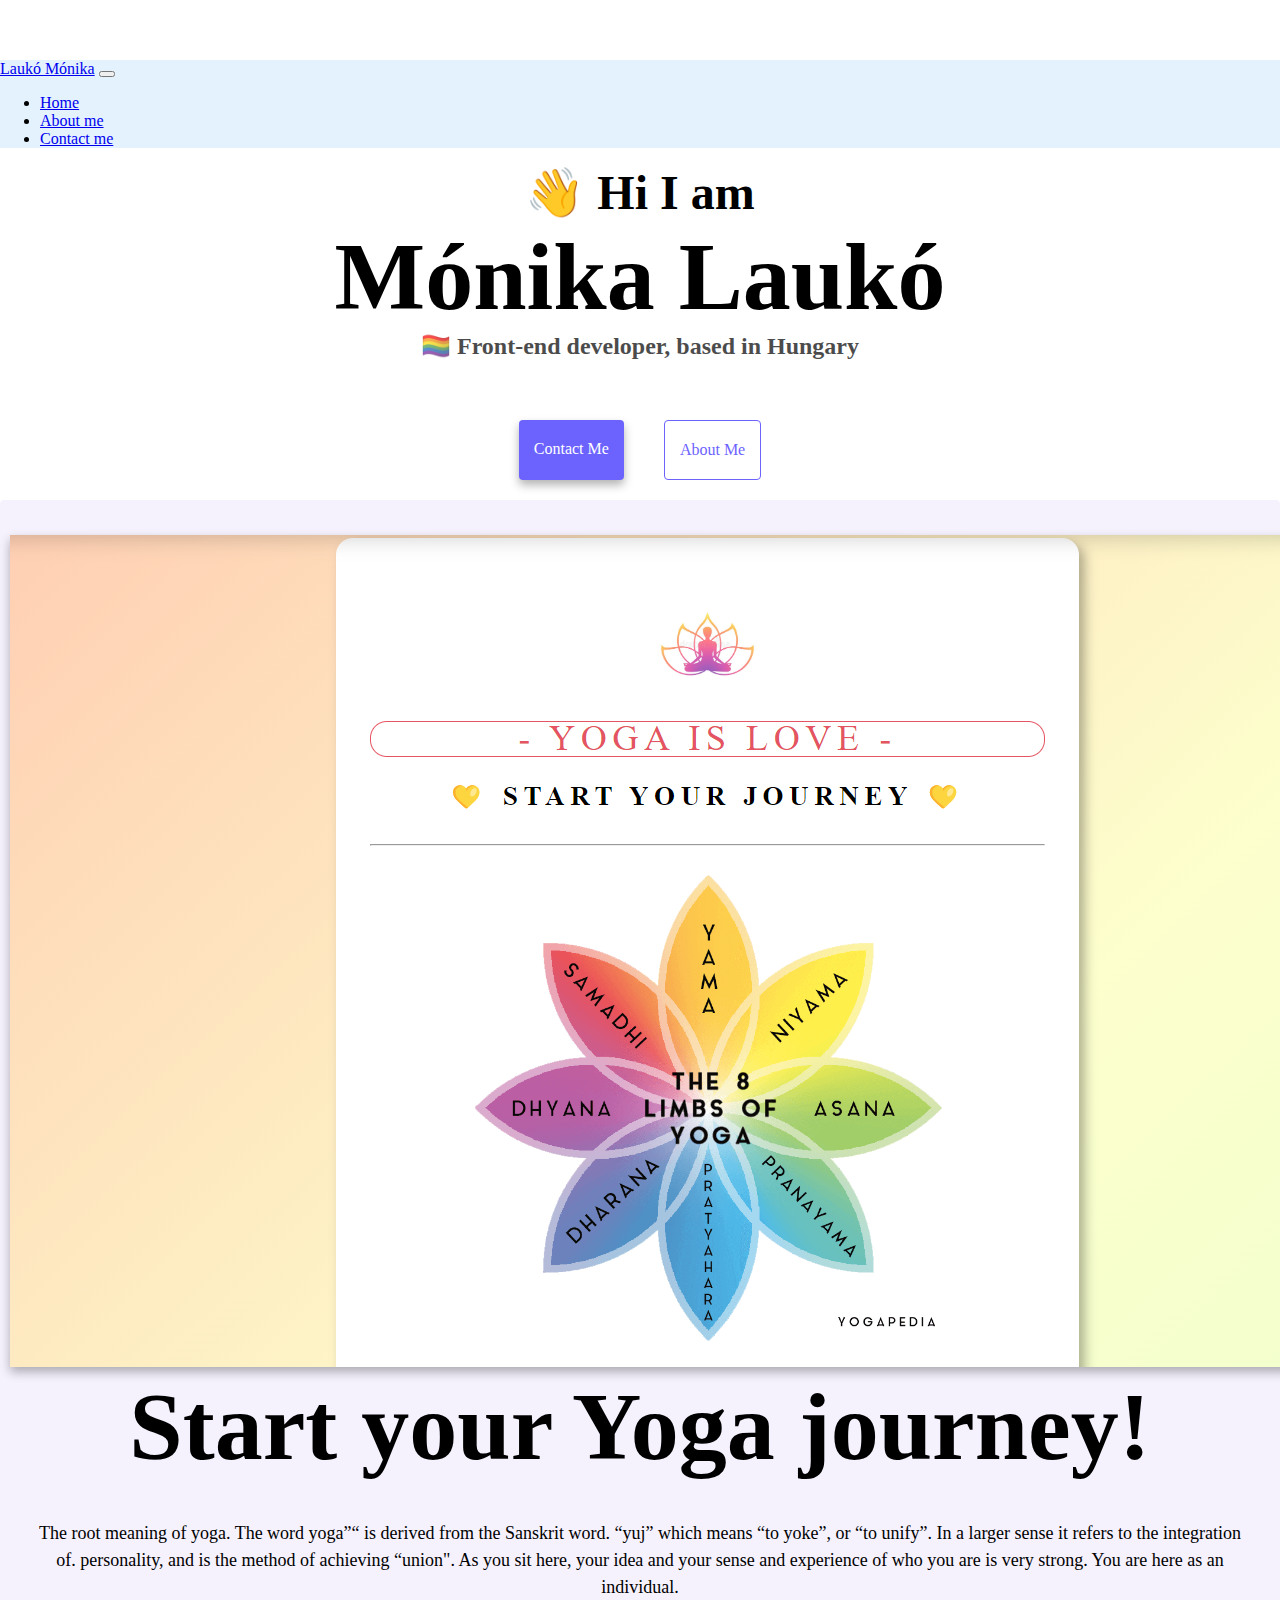
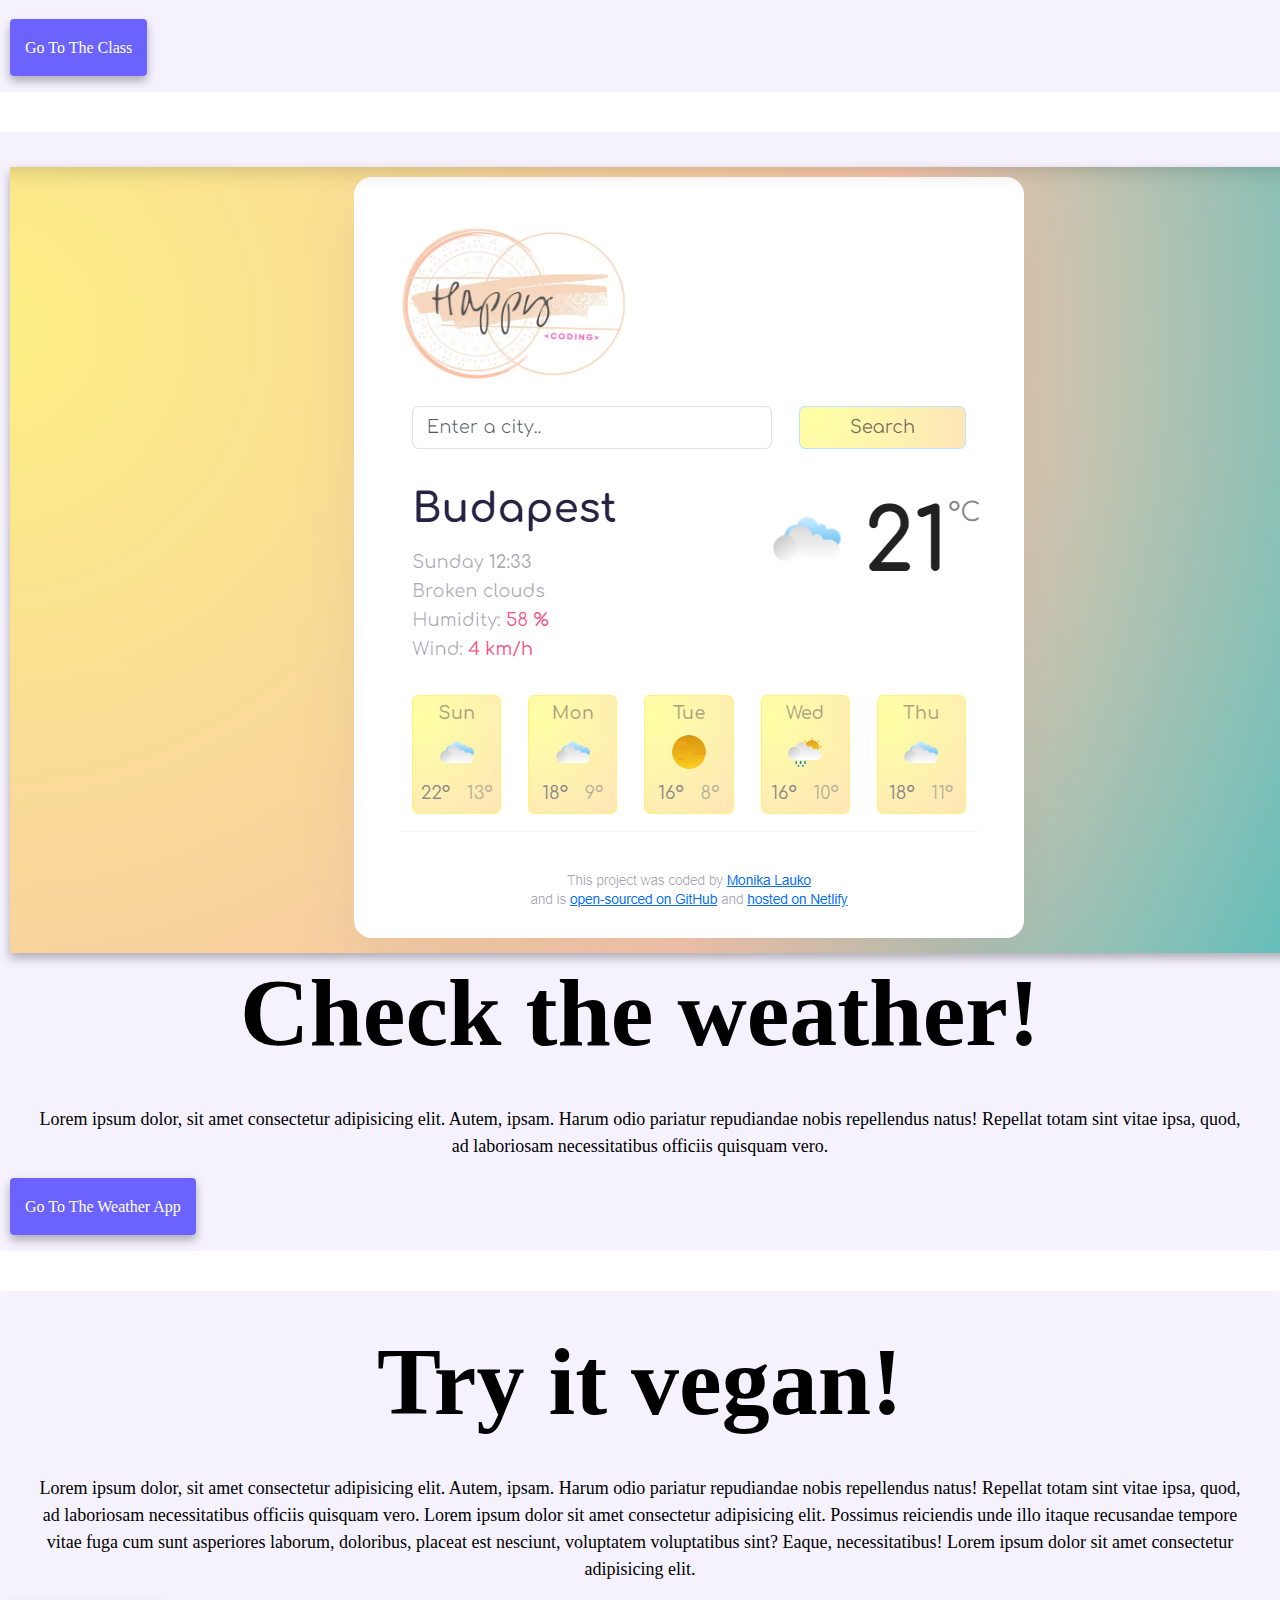
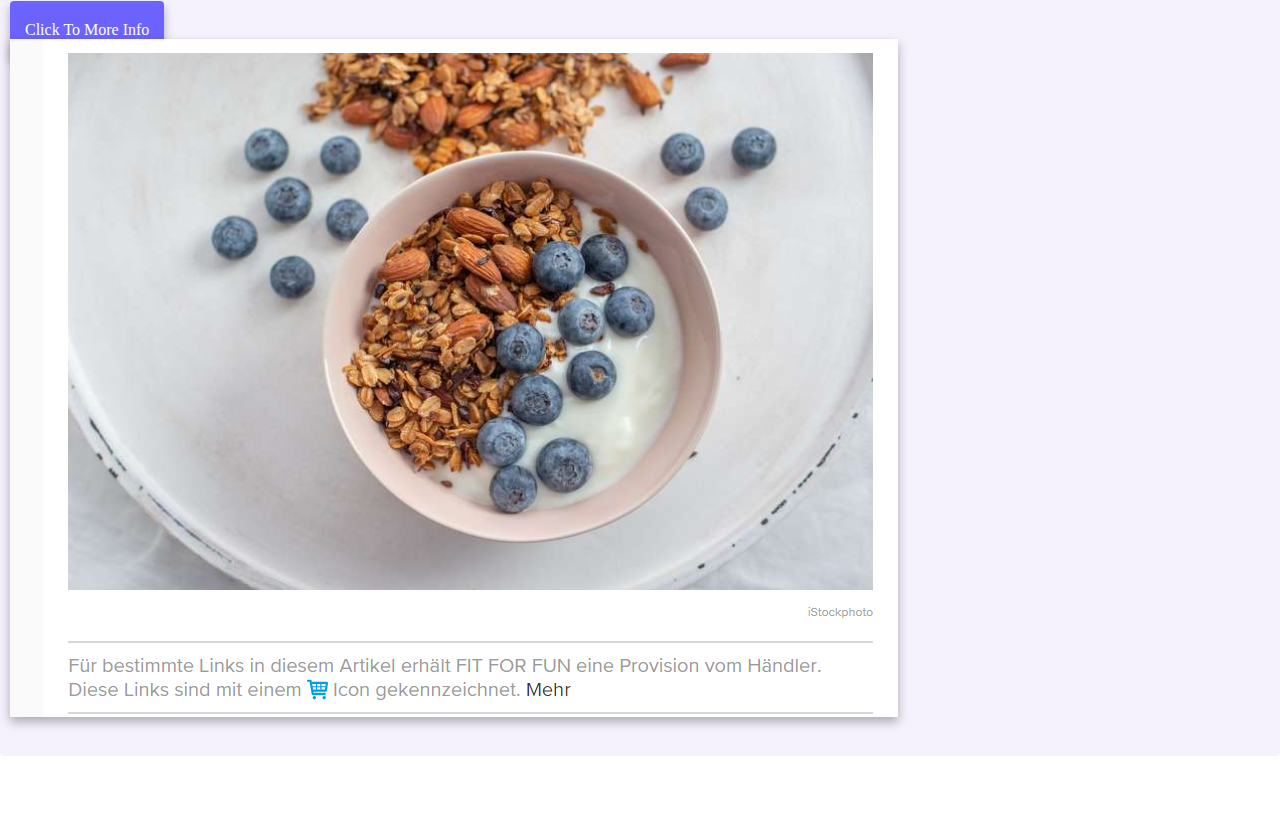
==== index.html @ 0a2f25bc "Create page structure" ====
<!DOCTYPE html>
<html lang="en">
  <head>
    <meta charset="UTF-8" />
    <meta http-equiv="X-UA-Compatible" content="IE=edge" />
    <meta name="viewport" content="width=device-width, initial-scale=1.0" />
    <title>Monika Lauko</title>
    <link rel="stylesheet" href="src/style.css" />
    <link
      href="https://cdn.jsdelivr.net/npm/bootstrap@5.3.0-alpha3/dist/css/bootstrap.min.css"
      rel="stylesheet"
      integrity="sha384-KK94CHFLLe+nY2dmCWGMq91rCGa5gtU4mk92HdvYe+M/SXH301p5ILy+dN9+nJOZ"
      crossorigin="anonymous"
    />
  </head>
  <body class="ms-2 me-2">
    <nav
      class="navbar fixed-top navbar-expand-lg bg-body-tertiary ms-1"
      style="background-color: #e3f2fd"
    >
      <div class="container-fluid">
        <a class="navbar-brand" href="index.html">Laukó Mónika</a>
        <button
          class="navbar-toggler"
          type="button"
          data-bs-toggle="collapse"
          data-bs-target="#navbarNav"
          aria-controls="navbarNav"
          aria-expanded="false"
          aria-label="Toggle navigation"
        >
          <span class="navbar-toggler-icon"></span>
        </button>
        <div class="collapse navbar-collapse" id="navbarNav">
          <ul class="navbar-nav">
            <li class="nav-item">
              <a class="nav-link active" aria-current="page" href="index.html"
                >Home</a
              >
            </li>
            <li class="nav-item">
              <a class="nav-link" href="about.html">About me</a>
            </li>
            <li class="nav-item">
              <a class="nav-link" href="about.html#contact">Contact me</a>
            </li>
          </ul>
        </div>
      </div>
    </nav>
    <h2 class="mt-5 pt-5">👋 Hi I am</h2>
    <h1>Mónika Laukó</h1>
    <h3>🏳️‍🌈 Front-end developer, based in Hungary</h3>
    <div class="navigation-links mb-5">
      <a href="about.html#contact" class="primary-link">Contact me</a>
      <a href="about.html" class="secondary-link">About me</a>
    </div>
    <div class="content">
      <div class="container-fluid">
        <div class="row row-index object-fit-sm-contain border rounded">
          <div class="col-sm-6 mb-3">
            <img
              src="images/yoga.png"
              alt="yoga"
              class="img-fluid rounded shadow-sm"
              max-width="50%"
            />
          </div>
          <div class="col-sm-6 mb-3">
            <h1 class="text-start">Start your Yoga journey!</h1>
            <p class="text-start p-0">
              The root meaning of yoga. The word yoga”“ is derived from the
              Sanskrit word. “yuj” which means “to yoke”, or “to unify”. In a
              larger sense it refers to the integration of. personality, and is
              the method of achieving “union". As you sit here, your idea and
              your sense and experience of who you are is very strong. You are
              here as an individual.
            </p>
            <div class="mt-5">
              <a
                href="https://www.shecodes.io/workshops/shecodes-basics-159929af-30e6-4958-bd3b-91990c61966b/projects/1427762"
                target="_blank"
                class="goTo-button primary-link"
                >Go to the class</a
              >
            </div>
          </div>
        </div>
        <div class="row row-index mt-3 object-fit-sm-contain border rounded">
          <div class="col-sm-6 mb-3">
            <img
              src="images/weather.png"
              alt="weather"
              class="img-fluid rounded shadow-sm"
              max-width="50%"
            />
          </div>
          <div class="col-sm-6 mb-3">
            <h1 class="text-start">Check the weather!</h1>
            <p class="text-start p-0">
              Lorem ipsum dolor, sit amet consectetur adipisicing elit. Autem,
              ipsam. Harum odio pariatur repudiandae nobis repellendus natus!
              Repellat totam sint vitae ipsa, quod, ad laboriosam necessitatibus
              officiis quisquam vero.
            </p>
            <div class="mt-5">
              <a
                href="https://www.shecodes.io/workshops/shecodes-plus-475ce3ee-147b-40ee-8e53-3ca6e4516ee2/projects/1588705"
                target="_blank"
                class="goTo-button primary-link"
                >Go to the weather app</a
              >
            </div>
          </div>
        </div>
        <div class="row row-index mt-3 object-fit-sm-contain border rounded">
          <div class="col-sm-6 mb-3">
            <h1 class="text-start">Try it vegan!</h1>
            <p class="text-start p-0">
              Lorem ipsum dolor, sit amet consectetur adipisicing elit. Autem,
              ipsam. Harum odio pariatur repudiandae nobis repellendus natus!
              Repellat totam sint vitae ipsa, quod, ad laboriosam necessitatibus
              officiis quisquam vero. Lorem ipsum dolor sit amet consectetur
              adipisicing elit. Possimus reiciendis unde illo itaque recusandae
              tempore vitae fuga cum sunt asperiores laborum, doloribus, placeat
              est nesciunt, voluptatem voluptatibus sint? Eaque, necessitatibus!
              Lorem ipsum dolor sit amet consectetur adipisicing elit.
            </p>
            <div class="mt-5">
              <a
                href="https://www.fitforfun.de/tests/produkttest/veganer-joghurt-im-test-pflanzliche-alternativen-im-check-377078.html"
                target="_blank"
                class="goTo-button primary-link"
                >Click to more info</a
              >
            </div>
          </div>
          <div class="col-sm-6 mb-3">
            <img
              src="images/vegan.png"
              alt="yogurt"
              class="img-fluid rounded shadow-sm"
              max-width="50%"
            />
          </div>
        </div>
      </div>
    </div>
    <script
      src="https://cdn.jsdelivr.net/npm/bootstrap@5.3.0-alpha3/dist/js/bootstrap.bundle.min.js"
      integrity="sha384-ENjdO4Dr2bkBIFxQpeoTz1HIcje39Wm4jDKdf19U8gI4ddQ3GYNS7NTKfAdVQSZe"
      crossorigin="anonymous"
    ></script>
  </body>
</html>
---- src/style.css ----
:root {
  --primary-color: #6c63ff;
  --secondary-color: #f5f2fe;
  --box-shadow: 0 5px 10px rgba(0, 0, 0, 0.3);
}

body {
  margin: 60px auto;
}

h1,
h2,
h3 {
  text-align: center;
  margin: 0;
}

h1 {
  font-size: 96px;
}

h2 {
  font-size: 48px;
}

h3 {
  font-size: 24px;
  opacity: 0.7;
}

p {
  background: var(--secondary-color);
  padding: 20px;
  border-radius: 4px;
  font-size: 18px;
  line-height: 1.5;
  text-align: center;
}

.navigation-links {
  display: flex;
  margin-top: 40px;
  justify-content: center;
}

.navigation-links a {
  margin: 20px;
}

.primary-link {
  background: var(--primary-color);
  box-shadow: var(--box-shadow);
  color: white;
  border-radius: 4px;
  padding: 20px 15px;
  text-decoration: none;
  text-transform: capitalize;
}

.primary-link:hover {
  border: var(--primary-color);
  border-radius: 4px;
  background: white;
  color: var(--primary-color);
}

.secondary-link {
  color: var(--primary-color);
  border: 1px solid var(--primary-color);
  border-radius: 4px;
  padding: 20px 15px;
  text-decoration: none;
  text-transform: capitalize;
}

.secondary-link:hover {
  color: white;
  background: var(--primary-color);
}

.goTo-button {
  background: var(--primary-color);
  box-shadow: var(--box-shadow);
  color: white;
}
.homepage-link {
  color: var(--primary-color);
  text-align: center;
  display: block;
}

.about-paragraphs {
  display: flex;
  margin: 30px 0;
}

.about-paragraphs p {
  margin: 10px;
}

.email-link {
  display: flex;
  justify-content: center;
  color: var(--primary-color);
  font-size: 28px;
  text-decoration: none;
}

.email-link:hover {
  text-decoration: underline;
  font-size: 22px;
}

.row-index {
  margin-bottom: 40px;
  padding: 35px 10px;
  background-color: var(--secondary-color);
  border-radius: 4px;
}

img {
  box-shadow: var(--box-shadow);
}

.content {
  display: block;
  margin: 0 auto;
  max-width: 1300px;
}
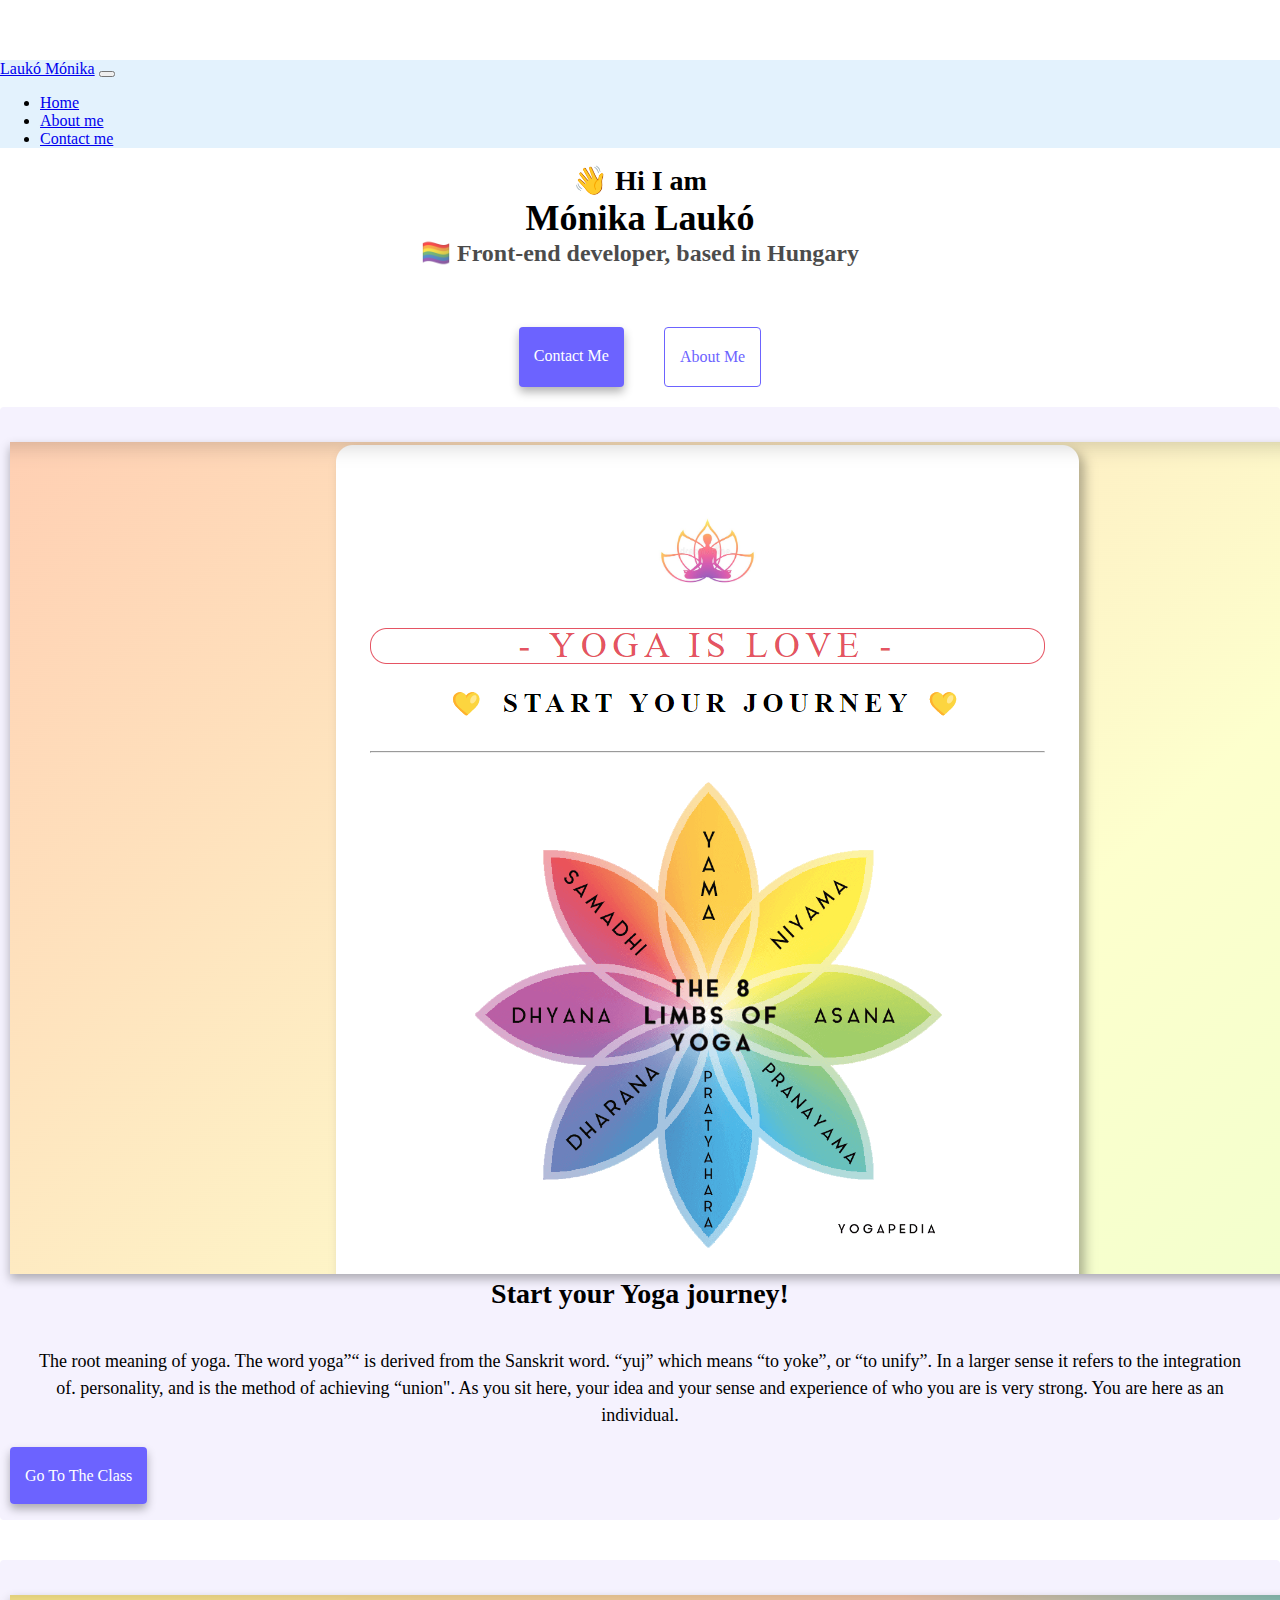
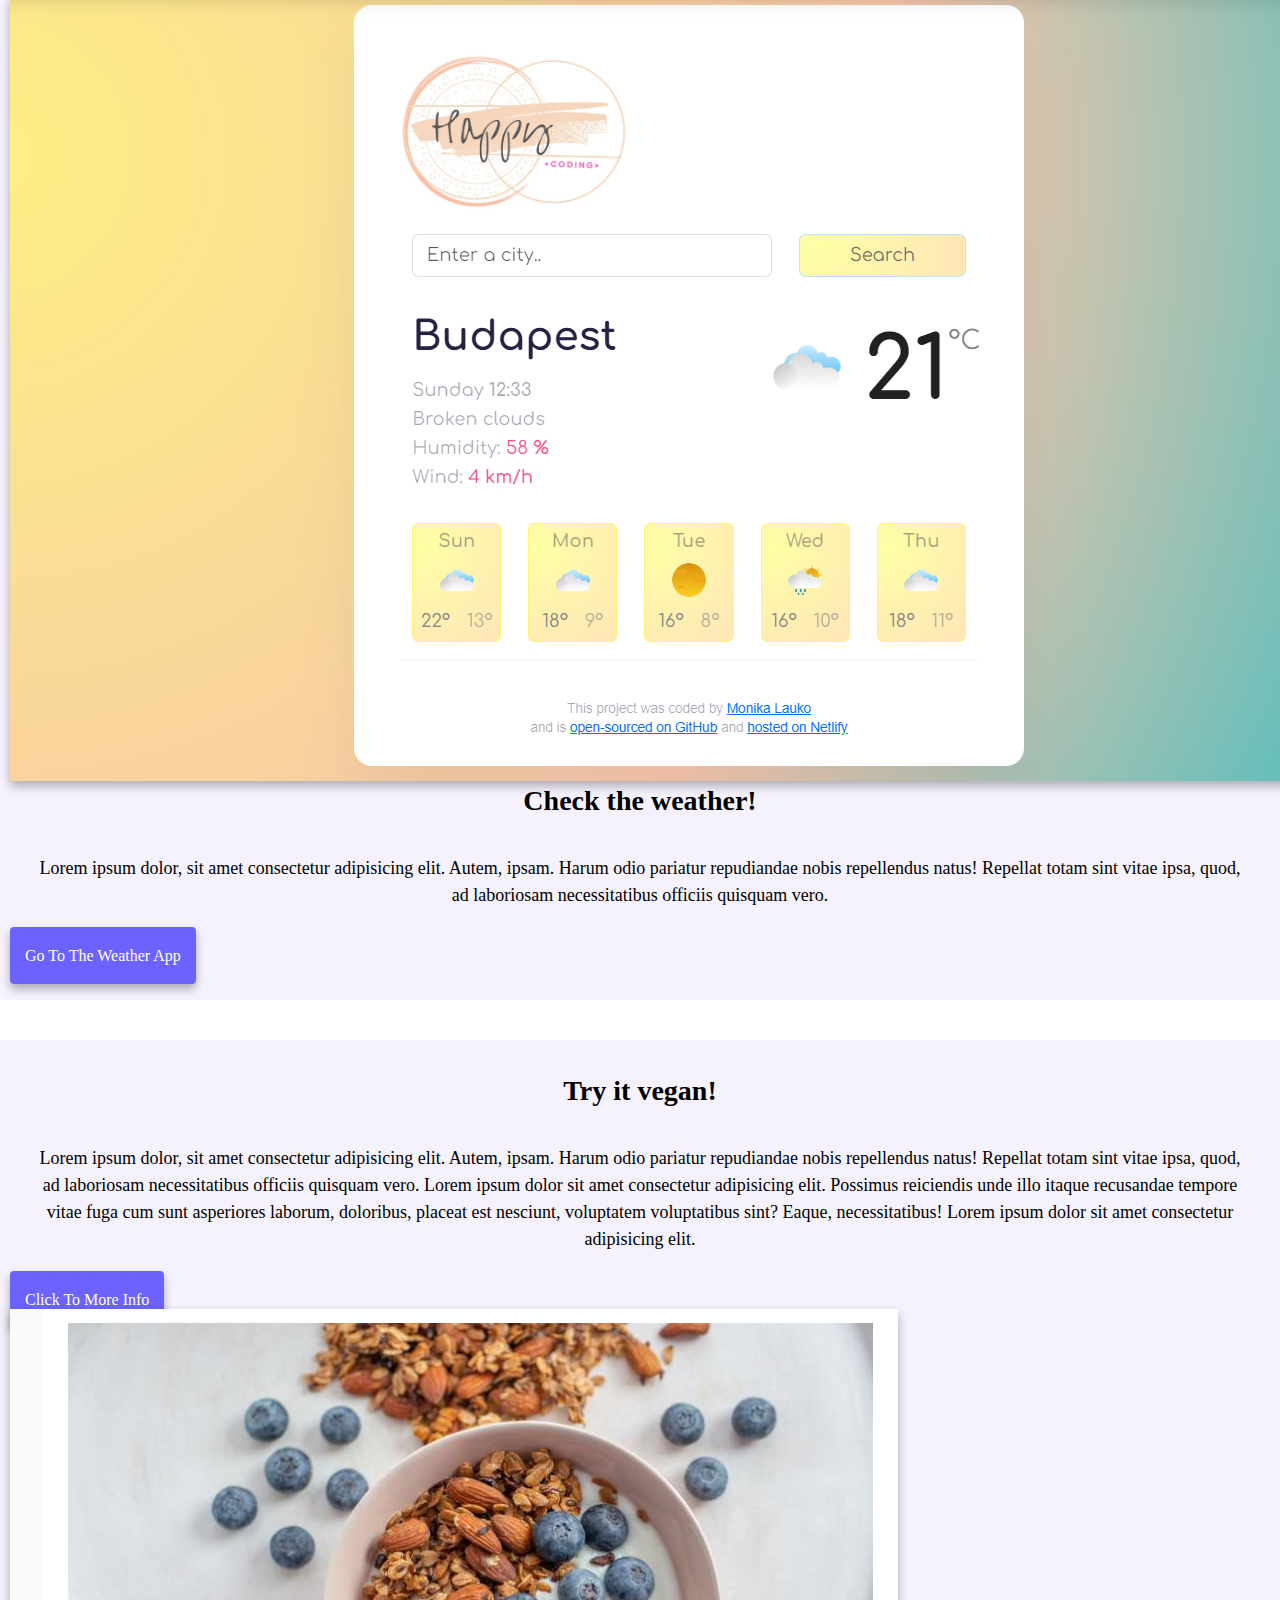
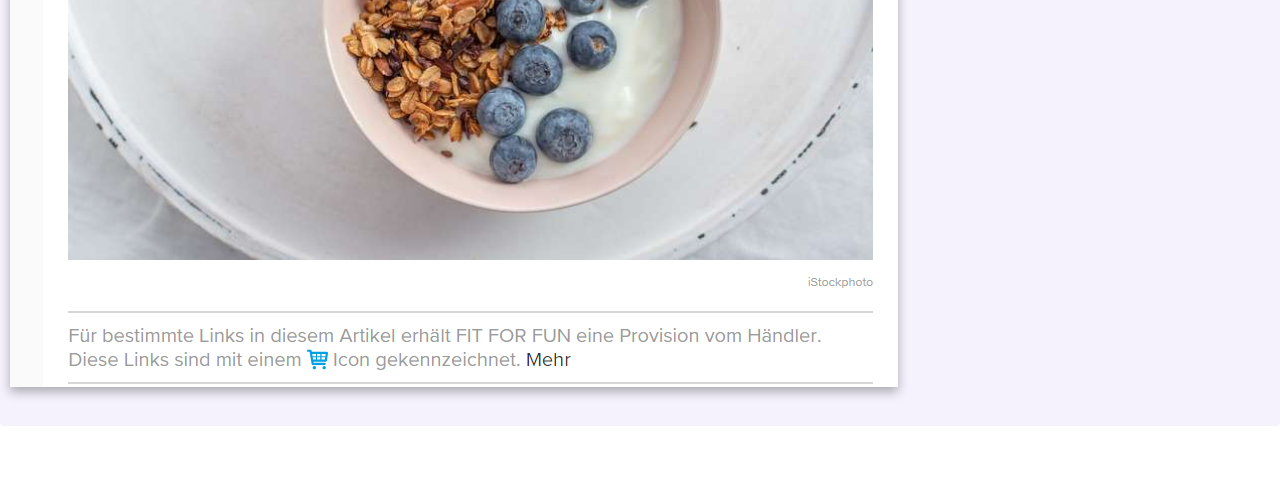
==== commit 7bb44cf3: "Responsive behavior for mobile devices" ====
--- a/index.html
+++ b/index.html
@@ -5,7 +5,7 @@
     <meta http-equiv="X-UA-Compatible" content="IE=edge" />
     <meta name="viewport" content="width=device-width, initial-scale=1.0" />
     <title>Monika Lauko</title>
-    <link rel="stylesheet" href="src/style.css" />
+    <link rel="stylesheet" href="/src/style.css" />
     <link
       href="https://cdn.jsdelivr.net/npm/bootstrap@5.3.0-alpha3/dist/css/bootstrap.min.css"
       rel="stylesheet"
@@ -19,7 +19,7 @@
       style="background-color: #e3f2fd"
     >
       <div class="container-fluid">
-        <a class="navbar-brand" href="index.html">Laukó Mónika</a>
+        <a class="navbar-brand" href="/">Laukó Mónika</a>
         <button
           class="navbar-toggler"
           type="button"
@@ -34,33 +34,31 @@
         <div class="collapse navbar-collapse" id="navbarNav">
           <ul class="navbar-nav">
             <li class="nav-item">
-              <a class="nav-link active" aria-current="page" href="index.html"
-                >Home</a
-              >
+              <a class="nav-link active" aria-current="page" href="/">Home</a>
             </li>
             <li class="nav-item">
-              <a class="nav-link" href="about.html">About me</a>
+              <a class="nav-link" href="/about.html">About me</a>
             </li>
             <li class="nav-item">
-              <a class="nav-link" href="about.html#contact">Contact me</a>
+              <a class="nav-link" href="/about.html#contact">Contact me</a>
             </li>
           </ul>
         </div>
       </div>
     </nav>
-    <h2 class="mt-5 pt-5">👋 Hi I am</h2>
-    <h1>Mónika Laukó</h1>
-    <h3>🏳️‍🌈 Front-end developer, based in Hungary</h3>
+    <h1 class="mt-5 pt-5 fs-4">👋 Hi I am</h1>
+    <h2 class="fs-1">Mónika Laukó</h2>
+    <h3 class="fs-3">🏳️‍🌈 Front-end developer, based in Hungary</h3>
     <div class="navigation-links mb-5">
-      <a href="about.html#contact" class="primary-link">Contact me</a>
-      <a href="about.html" class="secondary-link">About me</a>
+      <a href="/about.html#contact" class="primary-link">Contact me</a>
+      <a href="/about.html" class="secondary-link">About me</a>
     </div>
     <div class="content">
       <div class="container-fluid">
         <div class="row row-index object-fit-sm-contain border rounded">
           <div class="col-sm-6 mb-3">
             <img
-              src="images/yoga.png"
+              src="/images/yoga.png"
               alt="yoga"
               class="img-fluid rounded shadow-sm"
               max-width="50%"
--- a/src/style.css
+++ b/src/style.css
@@ -10,22 +10,27 @@
 
 h1,
 h2,
-h3 {
+h3, 
+h4 {
   text-align: center;
   margin: 0;
 }
 
 h1 {
-  font-size: 96px;
+  font-size: 28px;
 }
 
 h2 {
-  font-size: 48px;
+  font-size: 36px;
 }
 
 h3 {
   font-size: 24px;
   opacity: 0.7;
+}
+
+h4 {
+    font-size: 28px;
 }
 
 p {
@@ -35,6 +40,10 @@
   font-size: 18px;
   line-height: 1.5;
   text-align: center;
+}
+
+img {
+  box-shadow: var(--box-shadow);
 }
 
 .navigation-links {
@@ -118,12 +127,42 @@
   border-radius: 4px;
 }
 
-img {
-  box-shadow: var(--box-shadow);
-}
+
 
 .content {
   display: block;
   margin: 0 auto;
   max-width: 1300px;
 }
+
+@media (max-width: 560px) {
+
+  h1 {
+    font-size: 18px;
+  }
+
+  h2 {
+    font-size: 24px;
+  }
+
+  h3 {
+    font-size: 16px;
+  }
+
+  img {
+    display:none;
+  }
+
+  p.text-start, h1.text-start {
+    text-align:center !important;
+  }
+
+  .goTo-button {
+    display:block;
+    text-align: center;
+  }
+
+  .email-link {
+  font-size: 20px;
+  
+}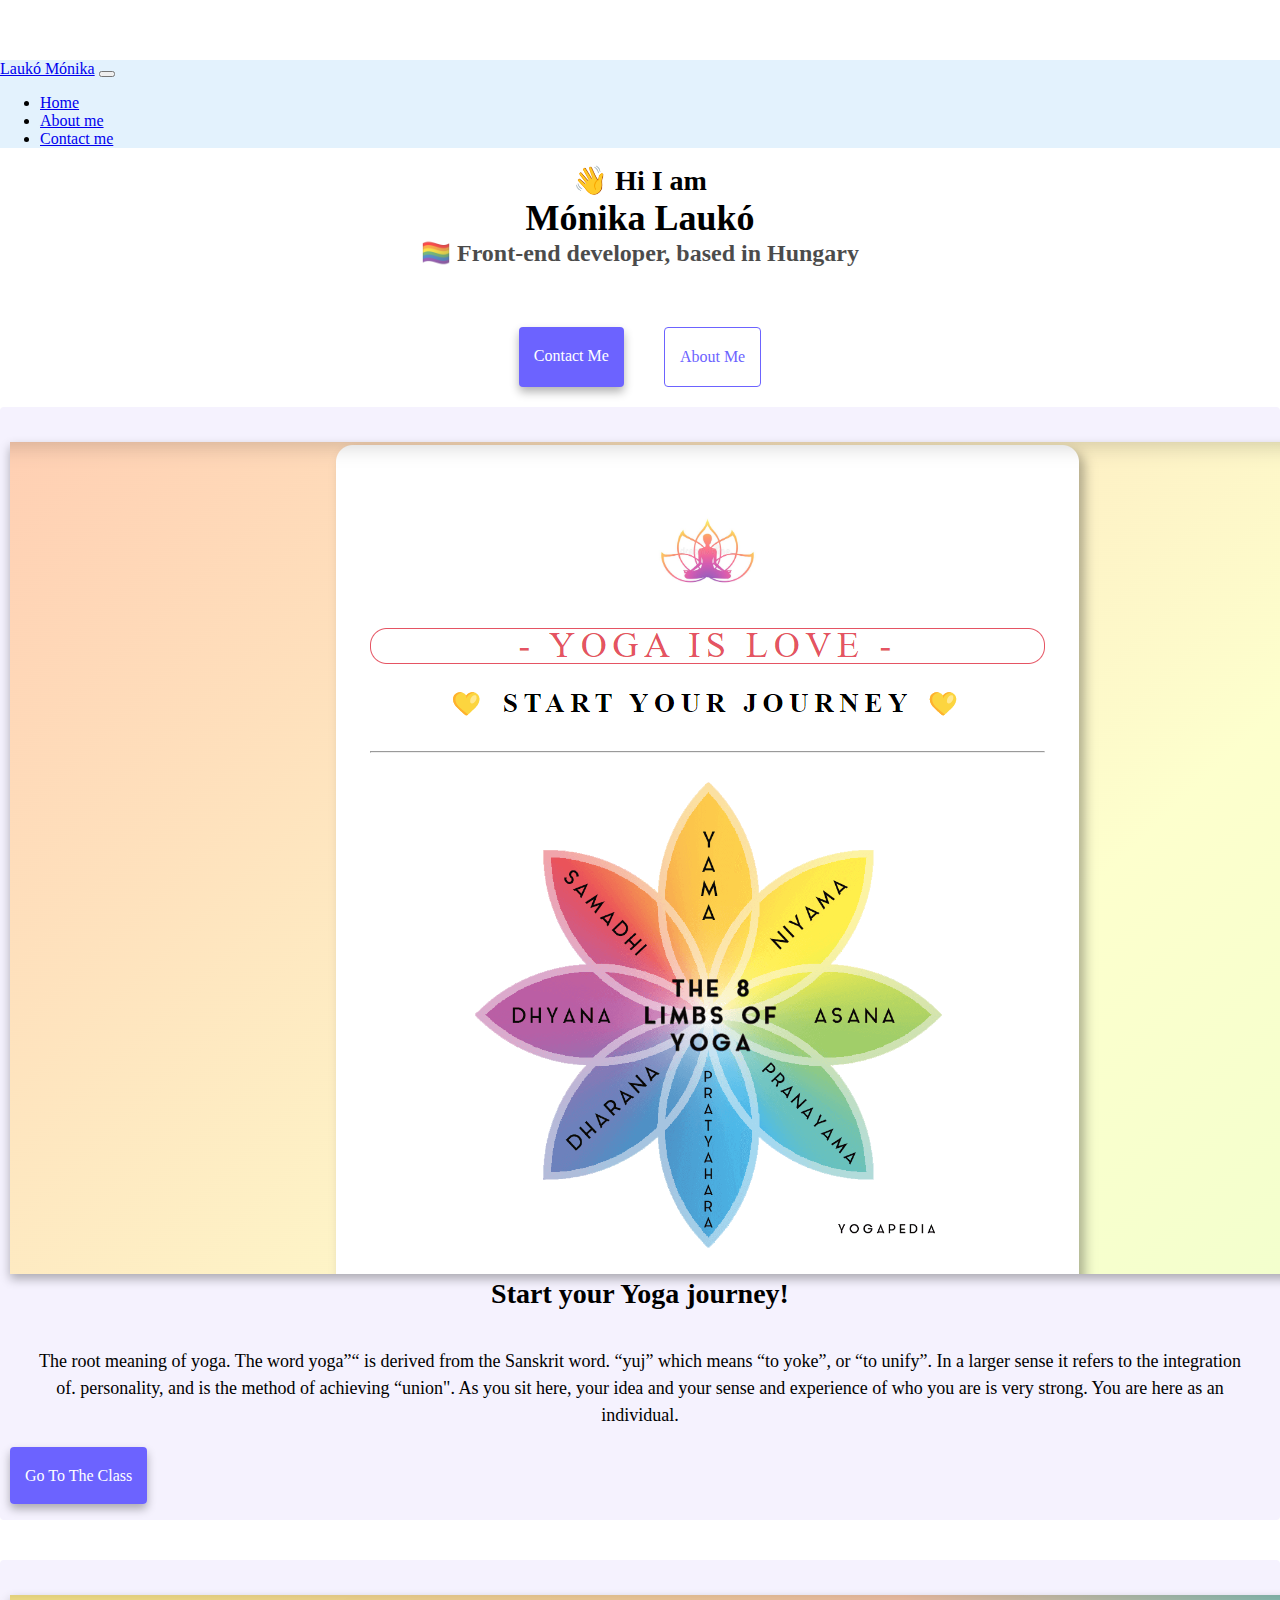
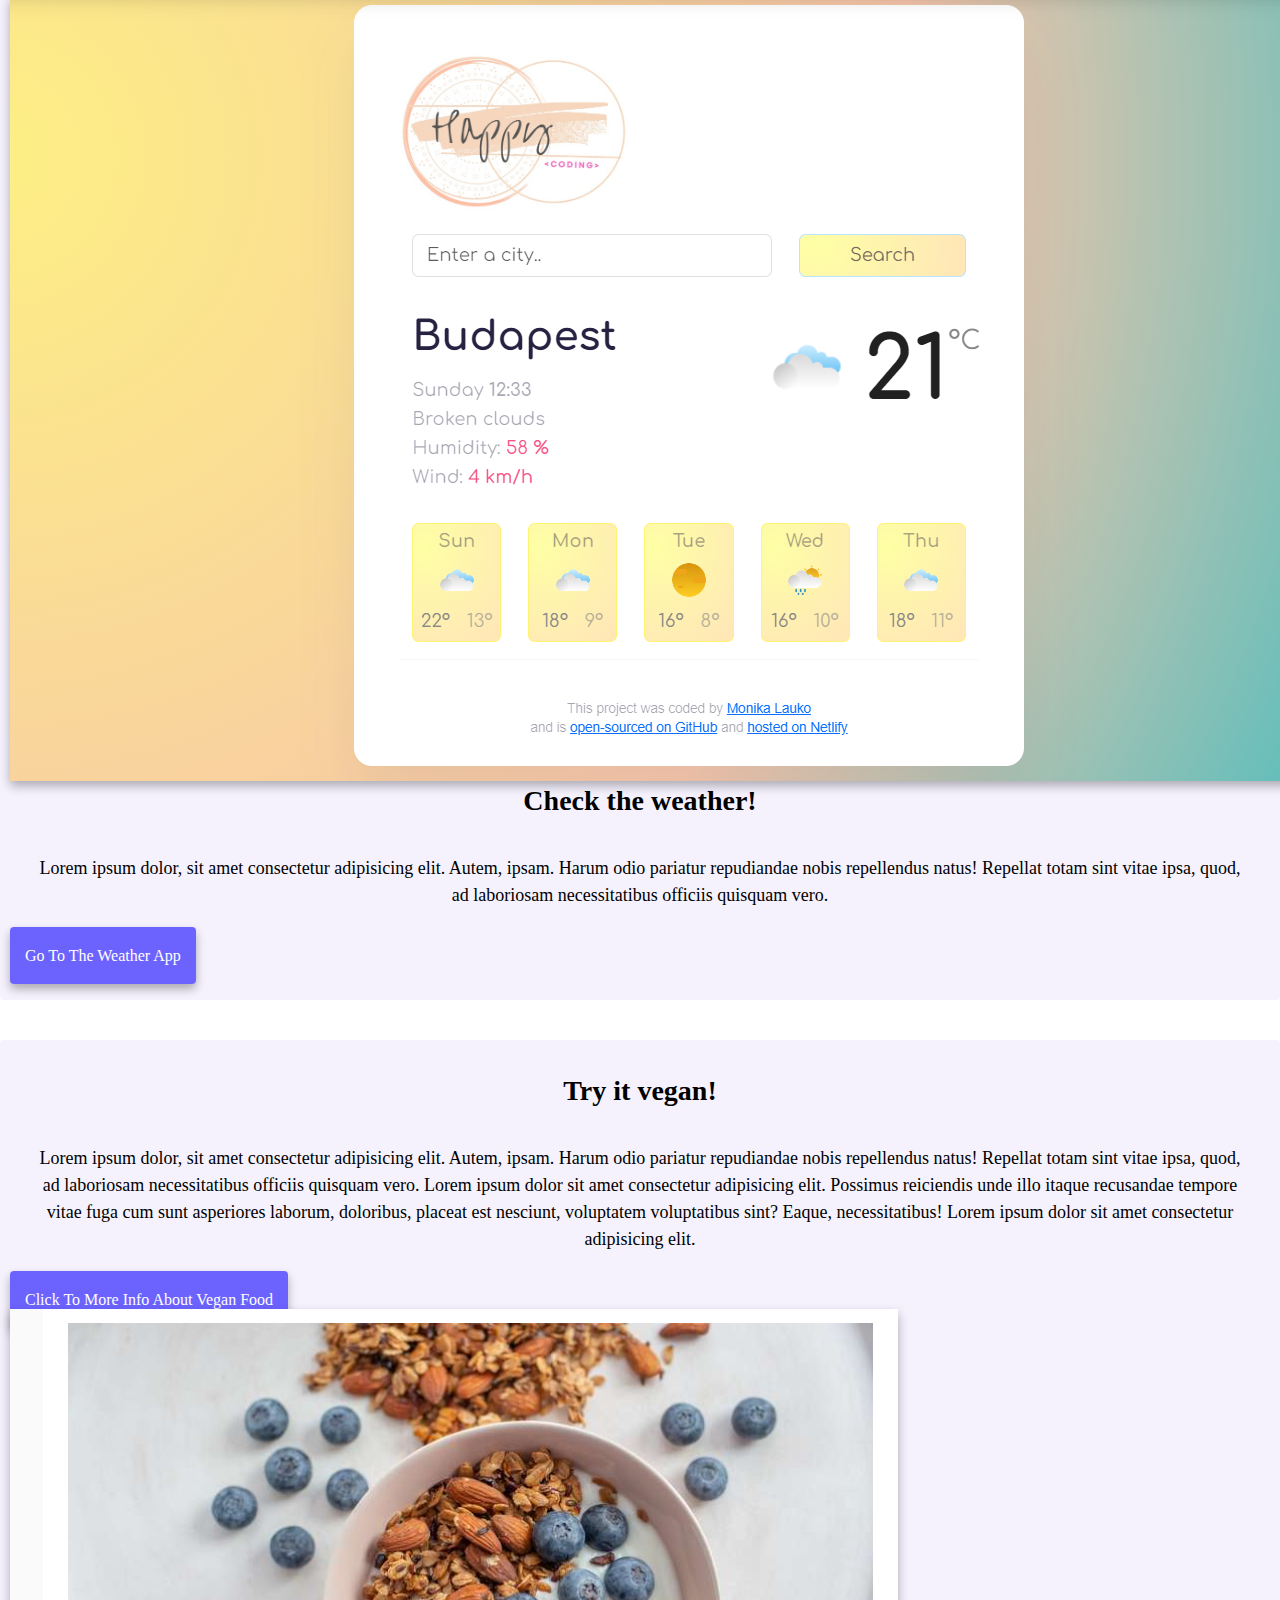
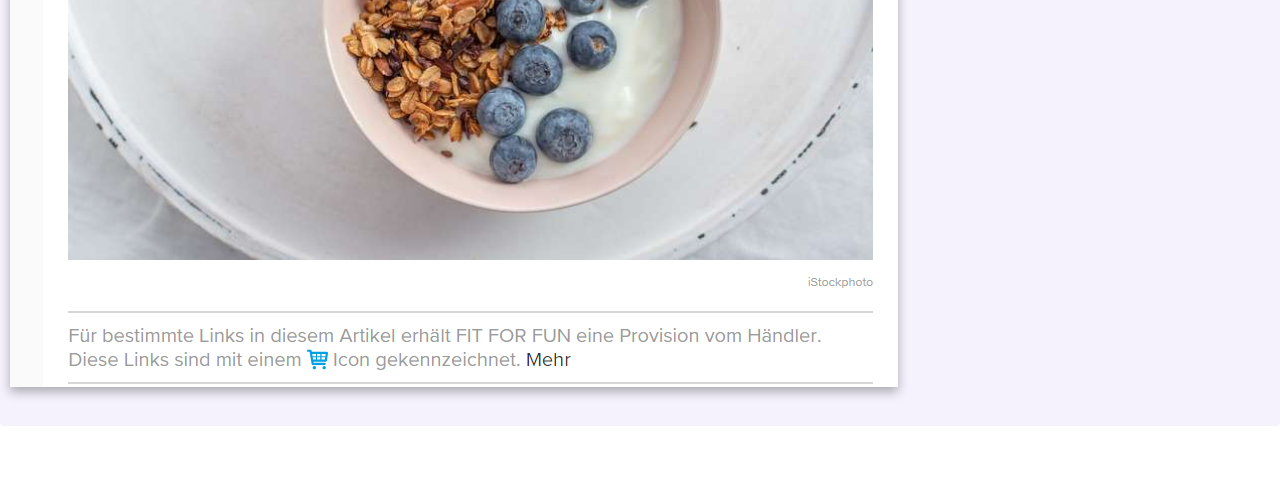
==== commit ddb2db3f: "Make it SEO-friendly" ====
--- a/index.html
+++ b/index.html
@@ -3,8 +3,8 @@
   <head>
     <meta charset="UTF-8" />
     <meta http-equiv="X-UA-Compatible" content="IE=edge" />
-    <meta name="viewport" content="width=device-width, initial-scale=1.0" />
-    <title>Monika Lauko</title>
+    <meta name="viewport" content="width=device-width, initial-scale=1.0 introducing my work as frontend developer" />
+    <title>Monika Lauko - Frontend-development</title>
     <link rel="stylesheet" href="/src/style.css" />
     <link
       href="https://cdn.jsdelivr.net/npm/bootstrap@5.3.0-alpha3/dist/css/bootstrap.min.css"
@@ -19,7 +19,7 @@
       style="background-color: #e3f2fd"
     >
       <div class="container-fluid">
-        <a class="navbar-brand" href="/">Laukó Mónika</a>
+        <a class="navbar-brand" href="/" title="my work as frontend-developer">Laukó Mónika</a>
         <button
           class="navbar-toggler"
           type="button"
@@ -34,13 +34,13 @@
         <div class="collapse navbar-collapse" id="navbarNav">
           <ul class="navbar-nav">
             <li class="nav-item">
-              <a class="nav-link active" aria-current="page" href="/">Home</a>
+              <a class="nav-link active" aria-current="page" href="/" title="Monika Lauko´s work as frontend-developer">Home</a>
             </li>
             <li class="nav-item">
-              <a class="nav-link" href="/about.html">About me</a>
+              <a class="nav-link" href="/about.html" title="informationen to monika lauko as frontend-developer">About me</a>
             </li>
             <li class="nav-item">
-              <a class="nav-link" href="/about.html#contact">Contact me</a>
+              <a class="nav-link" href="/about.html#contact" title="contact to monika lauko">Contact me</a>
             </li>
           </ul>
         </div>
@@ -50,8 +50,8 @@
     <h2 class="fs-1">Mónika Laukó</h2>
     <h3 class="fs-3">🏳️‍🌈 Front-end developer, based in Hungary</h3>
     <div class="navigation-links mb-5">
-      <a href="/about.html#contact" class="primary-link">Contact me</a>
-      <a href="/about.html" class="secondary-link">About me</a>
+      <a href="/about.html#contact" class="primary-link" title="contact to Monika Lauko">Contact me</a>
+      <a href="/about.html" class="secondary-link" title="informationen to monika lauko as frontend-developer">About me</a>
     </div>
     <div class="content">
       <div class="container-fluid">
@@ -59,7 +59,7 @@
           <div class="col-sm-6 mb-3">
             <img
               src="/images/yoga.png"
-              alt="yoga"
+              alt="go to the website of yoga"
               class="img-fluid rounded shadow-sm"
               max-width="50%"
             />
@@ -79,6 +79,7 @@
                 href="https://www.shecodes.io/workshops/shecodes-basics-159929af-30e6-4958-bd3b-91990c61966b/projects/1427762"
                 target="_blank"
                 class="goTo-button primary-link"
+                title="go to the yoga website"
                 >Go to the class</a
               >
             </div>
@@ -88,7 +89,7 @@
           <div class="col-sm-6 mb-3">
             <img
               src="images/weather.png"
-              alt="weather"
+              alt="weather forecast and weather app"
               class="img-fluid rounded shadow-sm"
               max-width="50%"
             />
@@ -106,6 +107,7 @@
                 href="https://www.shecodes.io/workshops/shecodes-plus-475ce3ee-147b-40ee-8e53-3ca6e4516ee2/projects/1588705"
                 target="_blank"
                 class="goTo-button primary-link"
+                title="go to the weather app"
                 >Go to the weather app</a
               >
             </div>
@@ -129,14 +131,15 @@
                 href="https://www.fitforfun.de/tests/produkttest/veganer-joghurt-im-test-pflanzliche-alternativen-im-check-377078.html"
                 target="_blank"
                 class="goTo-button primary-link"
-                >Click to more info</a
+                title="go to the order of vegan food"
+                >Click to more info about vegan food</a
               >
             </div>
           </div>
           <div class="col-sm-6 mb-3">
             <img
               src="images/vegan.png"
-              alt="yogurt"
+              alt="vegan yogurt"
               class="img-fluid rounded shadow-sm"
               max-width="50%"
             />
--- a/src/style.css
+++ b/src/style.css
@@ -10,7 +10,7 @@
 
 h1,
 h2,
-h3, 
+h3,
 h4 {
   text-align: center;
   margin: 0;
@@ -30,7 +30,7 @@
 }
 
 h4 {
-    font-size: 28px;
+  font-size: 28px;
 }
 
 p {
@@ -127,8 +127,6 @@
   border-radius: 4px;
 }
 
-
-
 .content {
   display: block;
   margin: 0 auto;
@@ -136,7 +134,6 @@
 }
 
 @media (max-width: 560px) {
-
   h1 {
     font-size: 18px;
   }
@@ -150,19 +147,20 @@
   }
 
   img {
-    display:none;
+    display: none;
   }
 
-  p.text-start, h1.text-start {
-    text-align:center !important;
+  p.text-start,
+  h1.text-start {
+    text-align: center !important;
   }
 
   .goTo-button {
-    display:block;
+    display: block;
     text-align: center;
   }
 
   .email-link {
-  font-size: 20px;
-  
-}+    font-size: 20px;
+  }
+}
